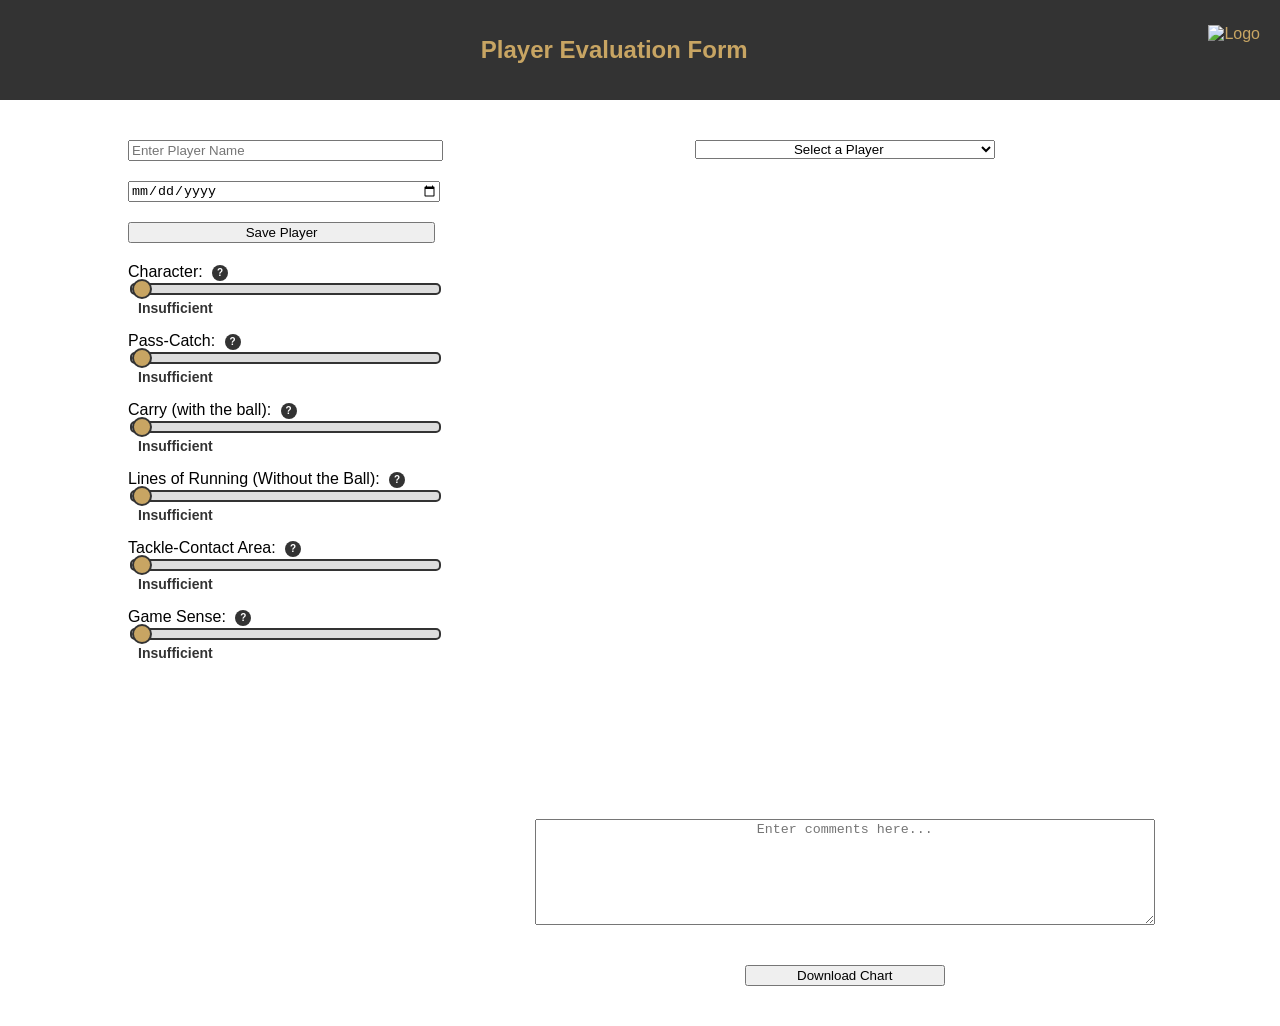
==== index_atlantis.html @ d582601c "Add files via upload" ====
<!DOCTYPE html>
<html lang="en">
<head>
    <meta charset="UTF-8">
    <meta name="viewport" content="width=device-width, initial-scale=1.0">
    <title>Player Evaluation Radar Chart</title>
    
       <!-- Google tag (gtag.js) -->
       <script async src="https://www.googletagmanager.com/gtag/js?id=G-8YMLM5JRC3"></script>
       <script>
           window.dataLayer = window.dataLayer || [];
           function gtag(){dataLayer.push(arguments);}
           gtag('js', new Date());
   
           gtag('config', 'G-8YMLM5JRC3');
       </script>

    <!-- Include jsPDF, html2canvas, and Chart.js for chart and PDF generation -->
    <script src="https://cdnjs.cloudflare.com/ajax/libs/jspdf/2.5.1/jspdf.umd.min.js"></script>
    <script src="https://cdn.jsdelivr.net/npm/html2canvas@1.4.1/dist/html2canvas.min.js"></script>
    <script src="https://cdn.jsdelivr.net/npm/chart.js"></script>
    <link rel="stylesheet" href="styles_atlantis.css">
</head>
<body>
    <!-- Banner with Logo and Title -->
    <header class="banner">
        <h1 class="banner-title">Player Evaluation Form</h1>
        <img src="https://github.com/GIT-Strategies/Evaluation-Beta/blob/main/GIT%20just%20G%20logo%20white%20background%20(1).png?raw=true" alt="Logo" class="logo" />
    </header>

    <div class="container">
        <!-- Left Section for Sliders and Inputs -->
        <div class="left-section">
            <input type="text" id="playerName" placeholder="Enter Player Name" />
            <input type="date" id="evaluationDate" placeholder="Select Evaluation Date" />
            <button id="savePlayer">Save Player</button>

            <!-- Sliders Section -->
            <div class="slider-group">
                <label for="character">Character:</label>
                <span class="tooltip-icon" data-tooltip="How was your attitude and body language throughout the session? Were you on time? Were you present throughout the session, practice, game, meeting, etc?">?</span>
                <input type="range" id="character" class="score-slider" min="0" max="4" value="0">
                <span id="characterValue">Insufficient</span>
            </div>

            <div class="slider-group">
                <label for="passCatch">Pass-Catch:</label>
                <span class="tooltip-icon" data-tooltip="NA">?</span>
                <input type="range" id="passCatch" class="score-slider" min="0" max="4" value="0">
                <span id="passCatchValue">Insufficient</span>
            </div>

            <div class="slider-group">
                <label for="carry">Carry (with the ball):</label>
                <span class="tooltip-icon" data-tooltip="Evasive running with the ball in hand.">?</span>
                <input type="range" id="carry" class="score-slider" min="0" max="4" value="0">
                <span id="carryValue">Insufficient</span>
            </div>

            <div class="slider-group">
                <label for="linesOfRunning">Lines of Running (Without the Ball):</label>
                <span class="tooltip-icon" data-tooltip="Support, pace through gaps.">?</span>
                <input type="range" id="linesOfRunning" class="score-slider" min="0" max="4" value="0">
                <span id="linesOfRunningValue">Insufficient</span>
            </div>

            <div class="slider-group">
                <label for="tackleContact">Tackle-Contact Area:</label>
                <span class="tooltip-icon" data-tooltip="Effectiveness in tackle, ruck, counter-ruck.">?</span>
                <input type="range" id="tackleContact" class="score-slider" min="0" max="4" value="0">
                <span id="tackleContactValue">Insufficient</span>
            </div>

            <div class="slider-group">
                <label for="gameSense">Game Sense:</label>
                <span class="tooltip-icon" data-tooltip="Communication, strategic decision making, situational awareness in context.">?</span>
                <input type="range" id="gameSense" class="score-slider" min="0" max="4" value="0">
                <span id="gameSenseValue">Insufficient</span>
            </div>
        </div>

        <!-- Right Section for Chart, Comments, and Download -->
        <div class="right-section">
            <!-- Player Selection -->
            <select id="playerList">
                <option value="">Select a Player</option>
            </select>

            <!-- Radar Chart -->
            <canvas id="radarChart" width="600" height="600"></canvas>

            <!-- Comment Section -->
            <textarea id="comments" placeholder="Enter comments here..."></textarea>

            <!-- Download Button -->
            <button id="downloadChart">Download Chart</button>
        </div>
    </div>

    <script src="scripts_atlantis.js"></script>
</body>
</html>
---- styles_atlantis.css ----
body {
    font-family: Arial, sans-serif;
    margin: 0;
    padding: 0;
    -webkit-user-select: none; /* Disable text selection in Chrome/Safari */
    -moz-user-select: none;    /* Disable text selection in Firefox */
    -ms-user-select: none;     /* Disable text selection in Internet Explorer/Edge */
    user-select: none;         /* Disable text selection in all modern browsers */
}

/* Banner Styling */
.banner {
    width: 100%;
    background-color: #333333;
    color: #C8A563;
    display: flex;
    justify-content: space-between;
    align-items: center;
    padding: 20px;
    box-sizing: border-box;
}

.banner-title {
    font-size: 24px;
    font-weight: bold;
    flex: 1;
    text-align: center;
}

.logo {
    height: 50px;
    width: auto;
}

/* Main container for symmetry */
.container {
    display: flex;
    justify-content: space-between;
    margin: 40px auto;
    width: 80%; /* Adjust this based on your screen size */
}

/* Left Section: Sliders and Player Input */
.left-section {
    flex-basis: 30%;
    display: flex;
    flex-direction: column;
    align-items: flex-start; /* Align sliders to the left */
}

#playerName, #evaluationDate, #savePlayer {
    width: 100%; /* Make the input fields and button take up full width */
    margin-bottom: 20px; /* Add spacing between inputs */
}

.slider-group {
    width: 100%;
    margin-bottom: 15px;
}

/* Bold and Styled Slider Values */
.slider-group span[id$="Value"] {
    font-weight: bold;
    font-size: 14px; /* Slightly larger for visibility */
    color: #333; /* Ensure it matches branding or stands out */
    margin-left: 10px; /* Add spacing from the slider */
}


/* Right Section: Chart and Other Elements */
.right-section {
    flex-basis: 60%; /* Make chart area wider */
    display: flex;
    flex-direction: column;
    align-items: center; /* Center the chart and other elements */
}

#playerList {
    width: 300px;
    text-align: center;
    margin-bottom: 20px;
}

#radarChart {
    width: 600px;
    height: 600px;
    margin-bottom: 20px;
}

/* Comment Section */
#comments {
    width: 100%;
    height: 100px;
    margin-top: 20px;
    margin-bottom: 20px;
    text-align: center;
}

/* Download Button */
#downloadChart {
    width: 200px;
    text-align: center;
    margin-top: 20px;
}

/* Sliders Styling */
input[type="range"] {
    -webkit-appearance: none; /* For Chrome, Safari */
    -moz-appearance: none;    /* For Firefox */
    appearance: none;         /* Standard property */
    width: 100%;
    height: 8px;
    background: #ddd; /* Gray background for slider */
    border-radius: 5px; /* Rounded corners for the slider track */
    outline: none;
    border: 2px solid #333333; /* Border color to match branding */
}

/* Change the thumb (slider button) */
input[type="range"]::-webkit-slider-thumb {
    -webkit-appearance: none; /* For Chrome, Safari */
    appearance: none;         /* Standard property */
    width: 20px;
    height: 20px;
    background: #C8A563; /* Gold color for the slider thumb */
    border-radius: 50%; /* Make the thumb rounded */
    cursor: pointer;
    border: 2px solid #333333; /* Dark border for better visibility */
}

input[type="range"]::-moz-range-thumb {
    -moz-appearance: none;    /* For Firefox */
    appearance: none;         /* Standard property */
    width: 20px;
    height: 20px;
    background: #C8A563; /* Gold color for the slider thumb */
    border-radius: 50%;
    cursor: pointer;
    border: 2px solid #333333;
}

/* Center content with uniform padding */
.center-content {
    text-align: center;
    padding: 20px;
}

/* Responsive adjustments for smaller screens (up to 768px) */
@media (max-width: 768px) {
    .container {
        flex-direction: column;
        align-items: center;
        width: 95%; /* Adjust to give elements room to breathe */
        margin: 20px auto;
    }

    .left-section, .right-section {
        width: 100%; /* Full width for smaller screens */
        margin-bottom: 20px;
    }

    /* Font sizes and padding for inputs and buttons */
    #playerName, #evaluationDate, #savePlayer, #playerList, #downloadChart, #comments {
        font-size: 16px; /* Better readability on smaller screens */
        padding: 10px;
        width: 90%;
    }

    /* Slider and chart adjustments for mobile */
    input[type="range"] {
        width: 100%;
        margin: 10px 0;
    }

    #radarChart {
        width: 90%;
        height: auto;
        max-width: 350px; /* Prevent chart from becoming too large on tablets */
    }

  

}

/* Tooltip Icon Styling */
.tooltip-icon {
    display: inline-block;
    width: 16px; /* Maintain reduced size for alignment */
    height: 16px;
    line-height: 16px;
    text-align: center;
    background-color: #333;
    color: #fff;
    border-radius: 50%;
    font-size: 10px;
    font-weight: bold;
    cursor: help;
    margin-left: 5px;
    position: relative;
    vertical-align: middle; /* Aligns with text */
}

/* Tooltip Text Styling */
.tooltip-icon::after {
    content: attr(data-tooltip);
    position: absolute;
    top: 150%; /* Position below the icon */
    left: 50%;
    transform: translateX(-50%);
    background-color: #333;
    color: #fff;
    padding: 16px 24px; /* More padding for a cleaner look */
    border-radius: 5px;
    font-size: 12px;
    line-height: 1.6; /* Maintain readability for longer text */
    white-space: normal; /* Allow wrapping */
    max-width: 750px; /* Further increased width for spacious layout */
    opacity: 0;
    pointer-events: none;
    z-index: 1000;
    transition: opacity 0.3s ease-in-out;
    box-shadow: 0 2px 4px rgba(0, 0, 0, 0.2); /* Subtle shadow for clarity */
}

/* Tooltip Visibility on Hover */
.tooltip-icon:hover::after {
    opacity: 1;
}
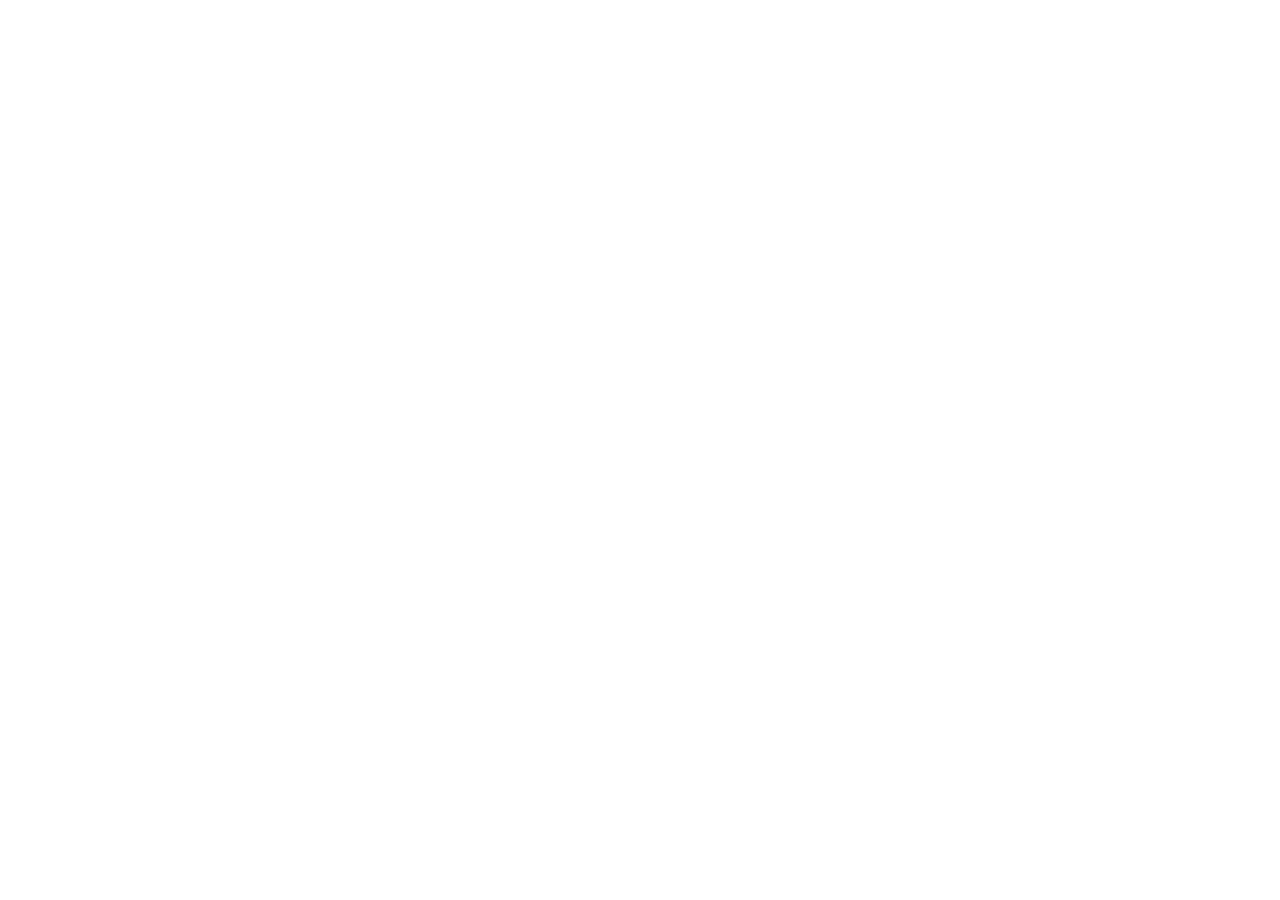
==== commit 05c9736c: "Add files via upload" ====
--- a/index_atlantis.html
+++ b/index_atlantis.html
@@ -1,3 +1,5 @@
+<div id="app-content" style="display:none;">
+    <!-- Your entire player evaluation application content here -->
 <!DOCTYPE html>
 <html lang="en">
 <head>
@@ -19,7 +21,9 @@
     <script src="https://cdnjs.cloudflare.com/ajax/libs/jspdf/2.5.1/jspdf.umd.min.js"></script>
     <script src="https://cdn.jsdelivr.net/npm/html2canvas@1.4.1/dist/html2canvas.min.js"></script>
     <script src="https://cdn.jsdelivr.net/npm/chart.js"></script>
+    <script src="https://cdn.auth0.com/js/auth0/9.11/auth0.min.js"></script>
     <link rel="stylesheet" href="styles_atlantis.css">
+
 </head>
 <body>
     <!-- Banner with Logo and Title -->
@@ -99,4 +103,5 @@
 
     <script src="scripts_atlantis.js"></script>
 </body>
+</div>
 </html>
